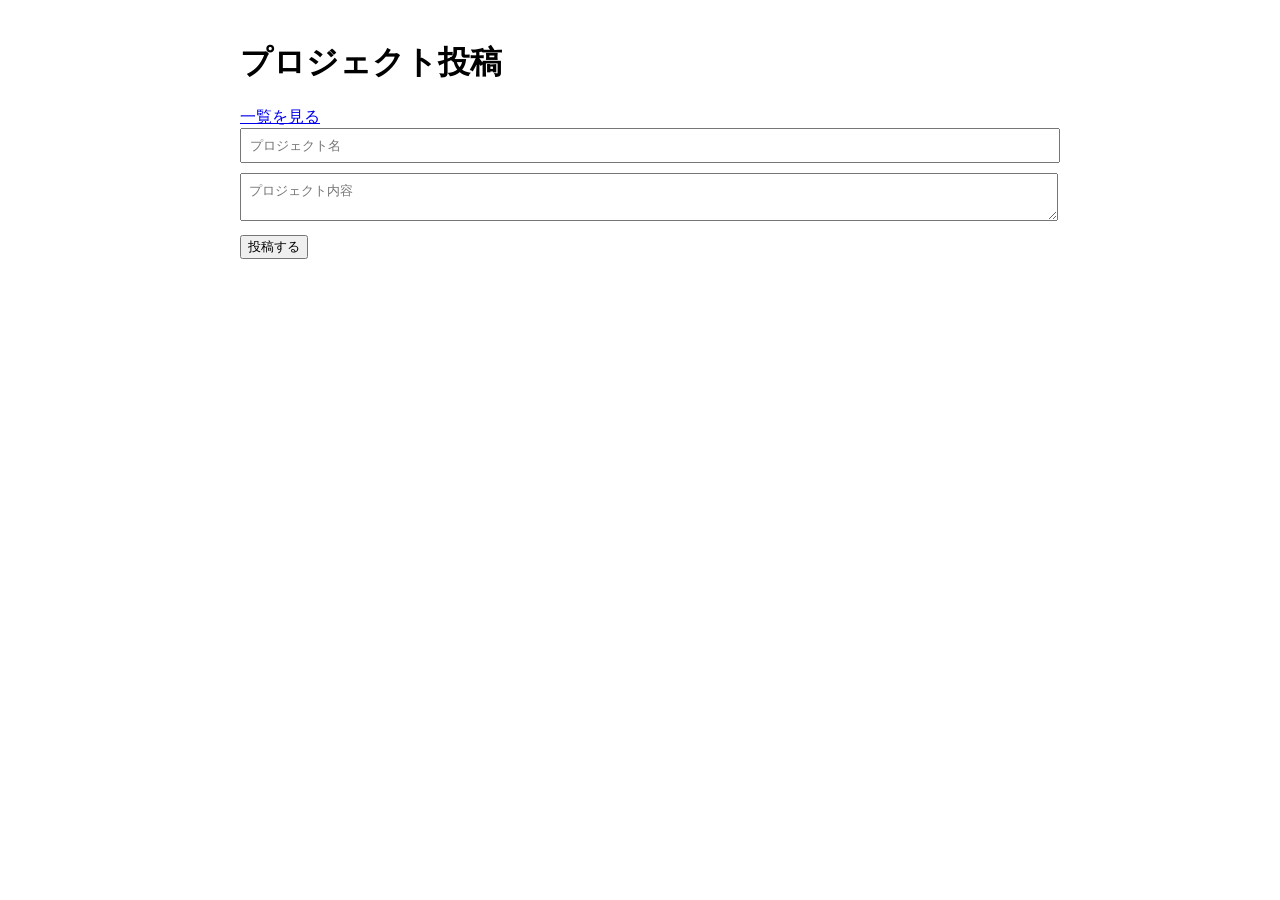
==== post.html @ 3a6cffe1 "v" ====
<!DOCTYPE html>
<html lang="ja">
<head>
  <meta charset="UTF-8">
  <title>プロジェクト投稿</title>
  <link rel="stylesheet" href="style.css">
</head>
<body>

  <h1>プロジェクト投稿</h1>

  <a href="index.html">一覧を見る</a>

  <input
    type="text"
    id="project-name"
    placeholder="プロジェクト名"
  >

  <textarea
    id="content"
    placeholder="プロジェクト内容"
  ></textarea>

  <button id="add-btn">
    投稿する
  </button>

  <script src="script.js"></script>

</body>
</html>
---- style.css ----
body {
  font-family: sans-serif;
  max-width: 800px;
  margin: auto;
  padding: 20px;
}
input, textarea {
  width: 100%;
  margin-bottom: 10px;
  padding: 8px;
}
.project {
  border: 1px solid #ccc;
  padding: 10px;
  margin: 10px 0;
  cursor: pointer;
}
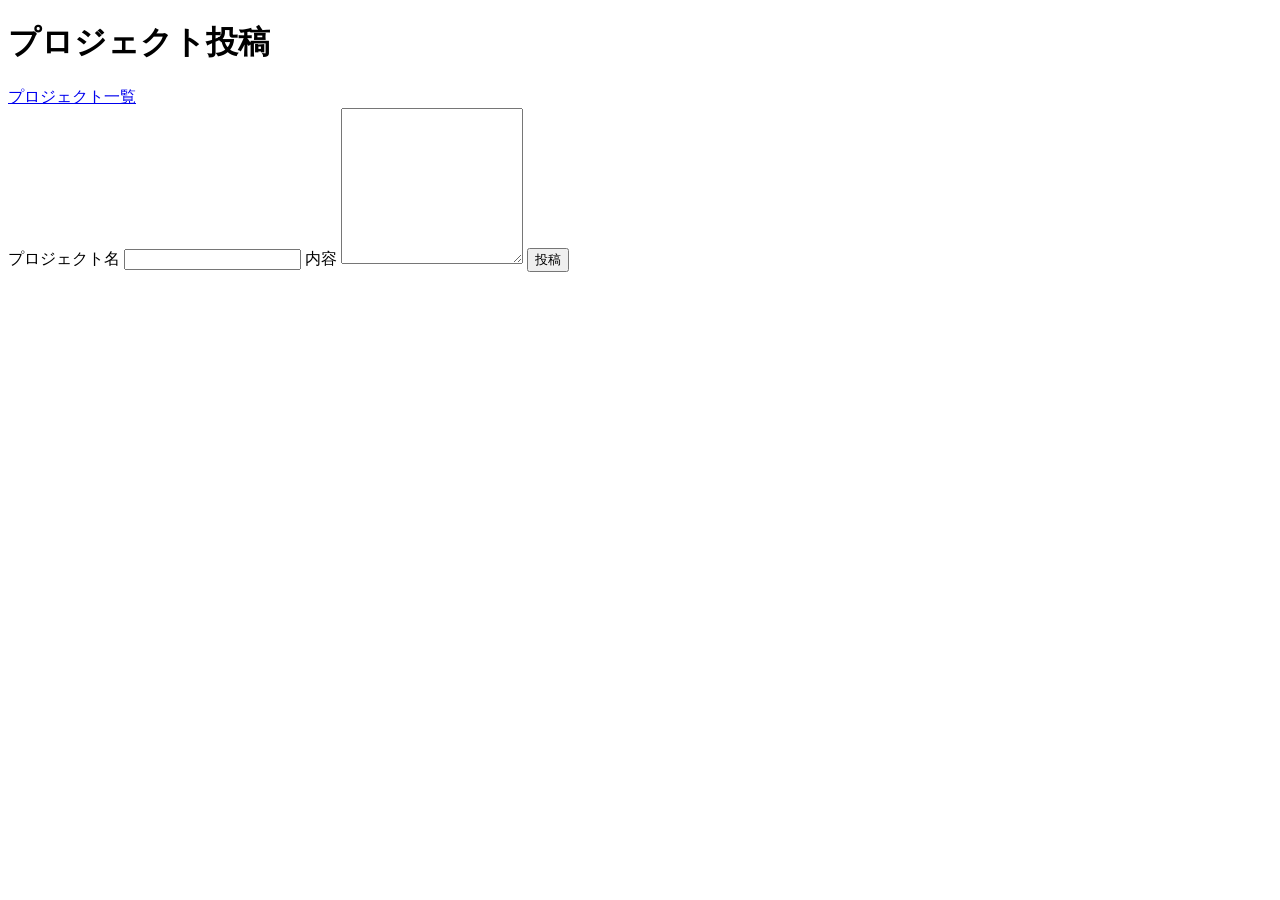
==== commit bb9d3398: "c" ====
--- a/post.html
+++ b/post.html
@@ -3,30 +3,45 @@
 <head>
   <meta charset="UTF-8">
   <title>プロジェクト投稿</title>
-  <link rel="stylesheet" href="style.css">
+  <link rel="stylesheet" href="css/style.css">
 </head>
 <body>
 
   <h1>プロジェクト投稿</h1>
 
-  <a href="index.html">一覧を見る</a>
+  <nav>
+    <a href="view.html">プロジェクト一覧</a>
+  </nav>
 
-  <input
-    type="text"
-    id="project-name"
-    placeholder="プロジェクト名"
-  >
+  <form id="projectForm">
 
-  <textarea
-    id="content"
-    placeholder="プロジェクト内容"
-  ></textarea>
+    <label>
+      プロジェクト名
+    </label>
 
-  <button id="add-btn">
-    投稿する
-  </button>
+    <input
+      type="text"
+      id="title"
+      required
+    >
 
-  <script src="script.js"></script>
+    <label>
+      内容
+    </label>
+
+    <textarea
+      id="description"
+      rows="10"
+      required
+    ></textarea>
+
+    <button type="submit">
+      投稿
+    </button>
+
+  </form>
+
+  <script src="js/post.js"></script>
 
 </body>
-</html>+</html>
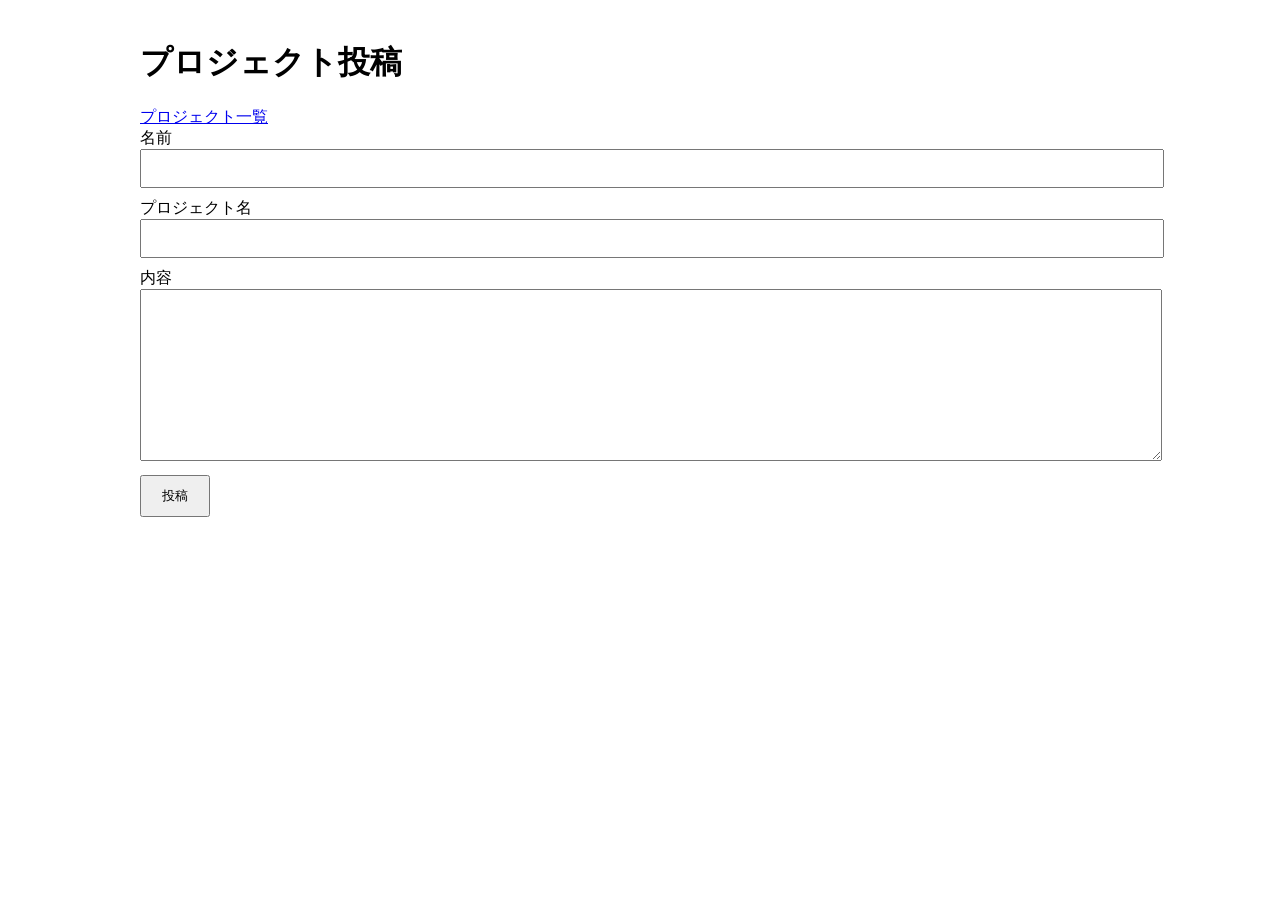
==== commit c6ff1cc8: "name" ====
--- a/post.html
+++ b/post.html
@@ -14,6 +14,16 @@
   </nav>
 
   <form id="projectForm">
+
+    <label>
+      名前
+    </label>
+
+    <input
+      type="text"
+      id="name"
+      required
+    >
 
     <label>
       プロジェクト名
--- a/css/style.css
+++ b/css/style.css
@@ -0,0 +1,24 @@
+body{
+  max-width:1000px;
+  margin:auto;
+  padding:20px;
+  font-family:sans-serif;
+}
+
+.card{
+  border:1px solid #ddd;
+  padding:15px;
+  margin:15px 0;
+  border-radius:10px;
+}
+
+input,
+textarea{
+  width:100%;
+  padding:10px;
+  margin-bottom:10px;
+}
+
+button{
+  padding:10px 20px;
+}
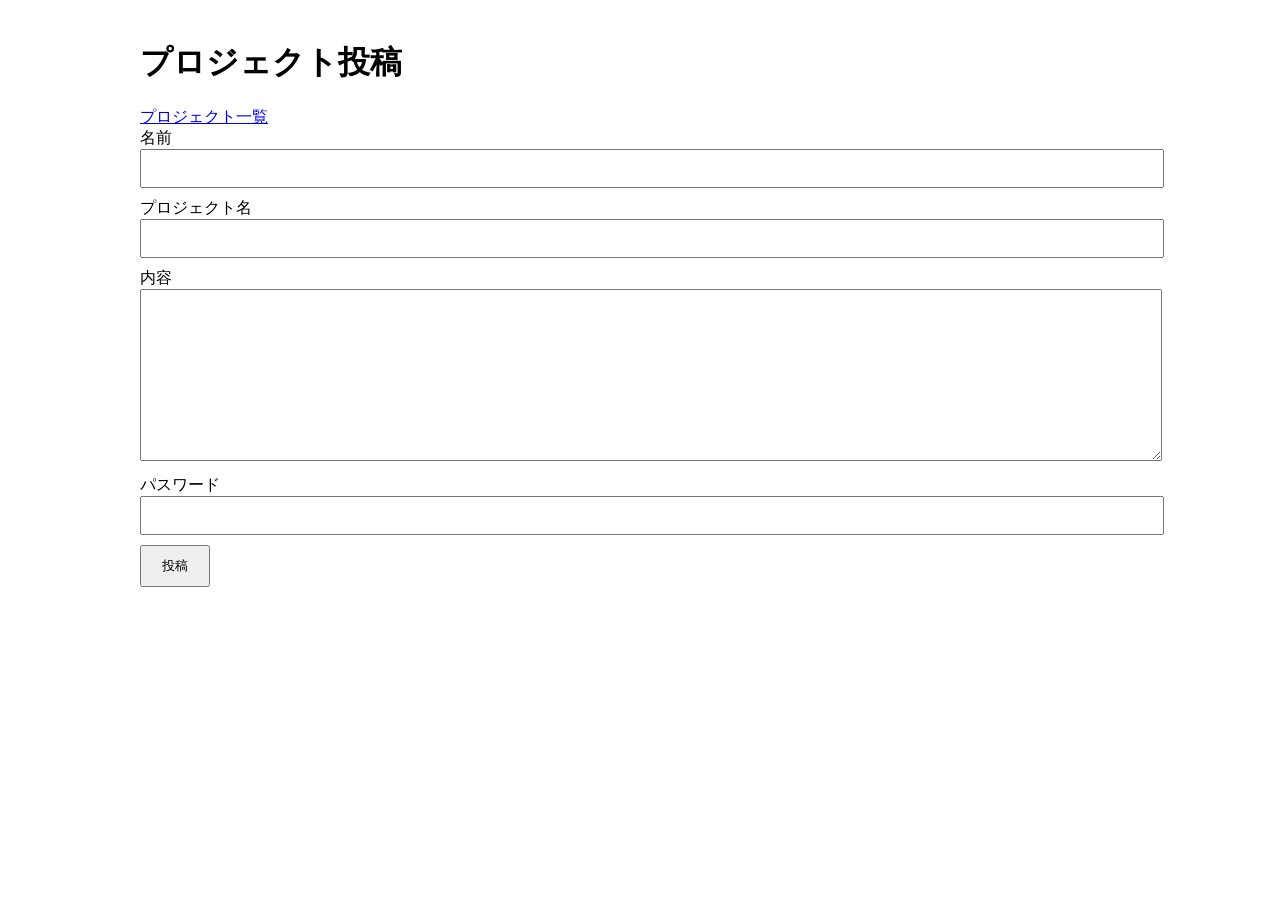
==== commit ff39d0a2: "pass" ====
--- a/post.html
+++ b/post.html
@@ -45,8 +45,22 @@
       required
     ></textarea>
 
+    <label>
+      パスワード
+    </label>
+
+    <input
+      type="password"
+      id="password"
+      required
+    >
+
     <button type="submit">
       投稿
+    </button>
+
+    <button type="button" id="deleteButton" hidden>
+      削除
     </button>
 
   </form>
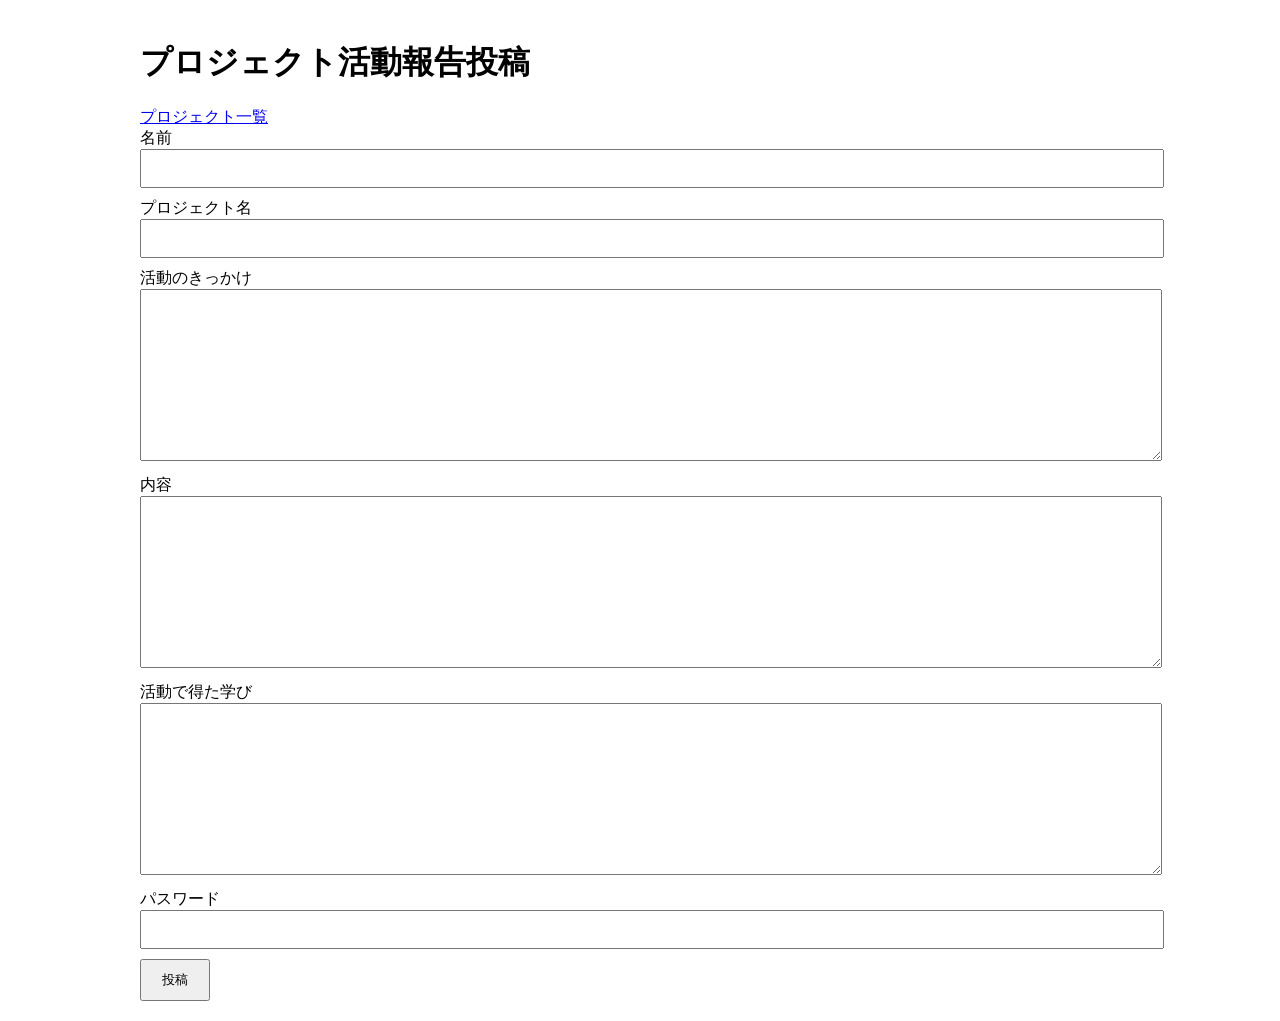
==== commit ae07ceed: "ｃ" ====
--- a/post.html
+++ b/post.html
@@ -7,7 +7,7 @@
 </head>
 <body>
 
-  <h1>プロジェクト投稿</h1>
+  <h1>プロジェクト活動報告投稿</h1>
 
   <nav>
     <a href="view.html">プロジェクト一覧</a>
@@ -34,9 +34,29 @@
       id="title"
       required
     >
+ 
+    <label>
+      活動のきっかけ
+    </label>
+
+    <textarea
+      id="description"
+      rows="10"
+      required
+    ></textarea>
 
     <label>
       内容
+    </label>
+
+    <textarea
+      id="description"
+      rows="10"
+      required
+    ></textarea>
+
+     <label>
+      活動で得た学び
     </label>
 
     <textarea
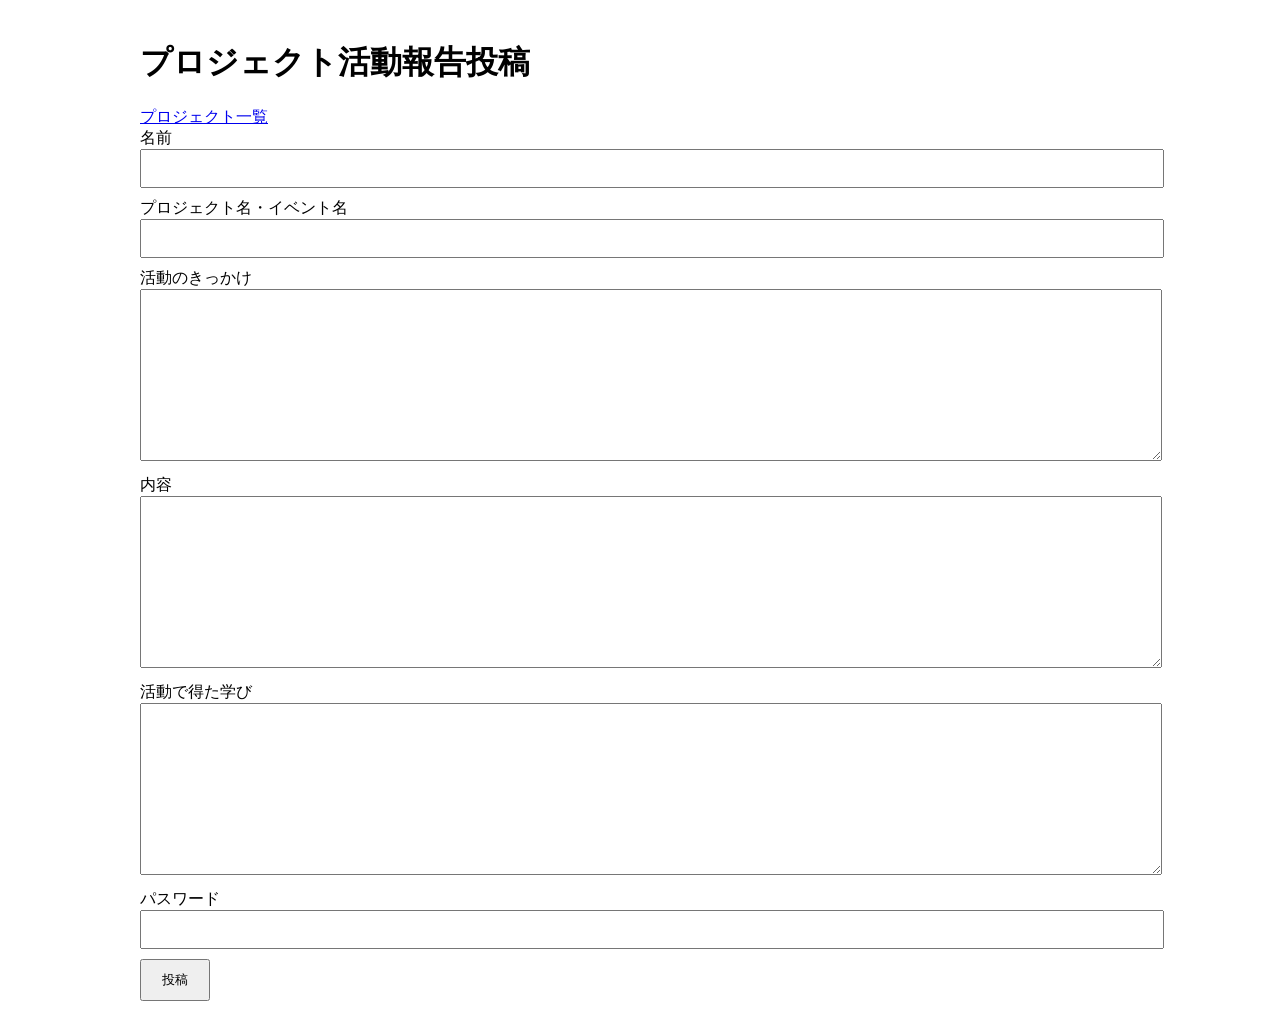
==== commit 88dcbc7a: "c" ====
--- a/post.html
+++ b/post.html
@@ -26,7 +26,7 @@
     >
 
     <label>
-      プロジェクト名
+      プロジェクト名・イベント名
     </label>
 
     <input
